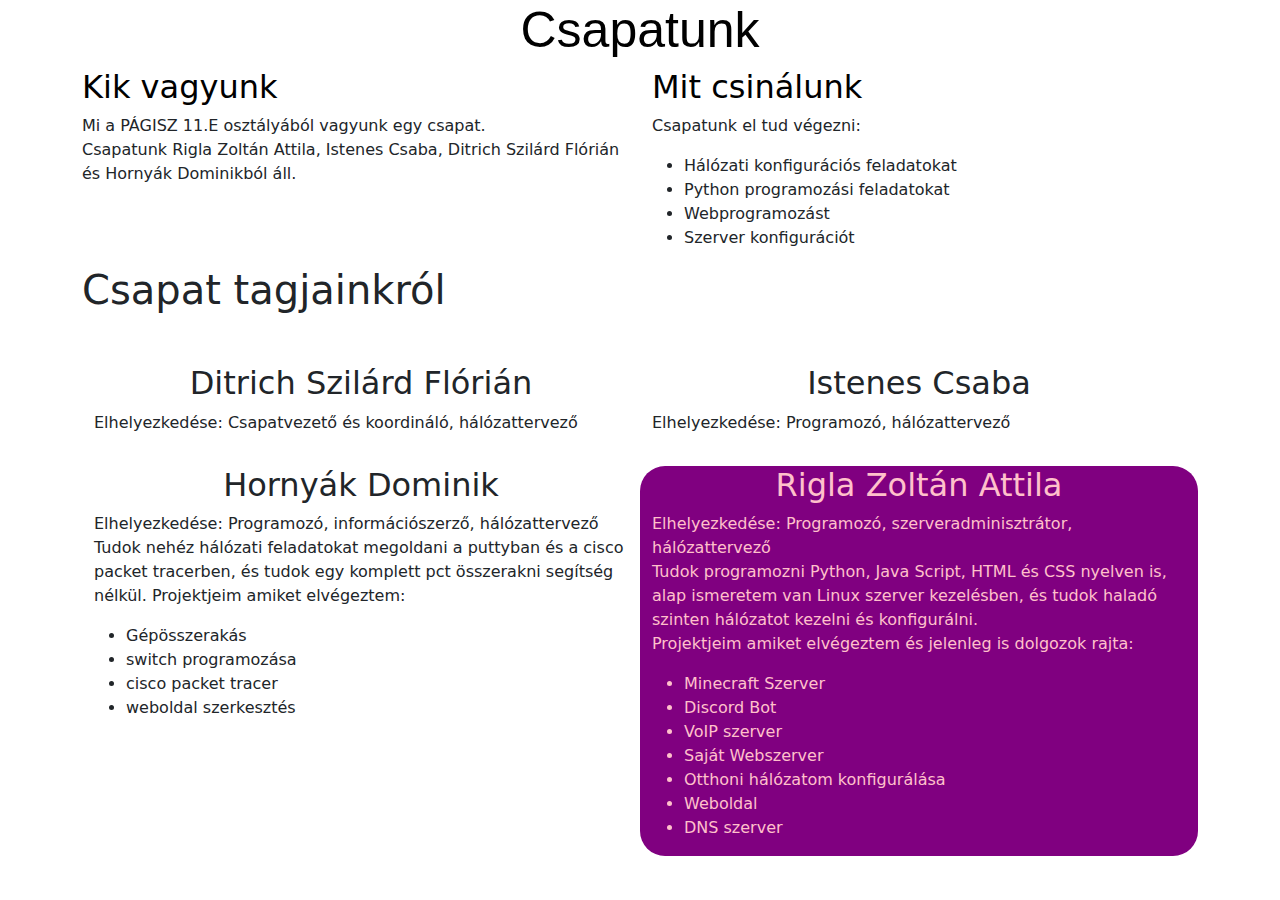
==== index.html @ 7a49405f "iras magamrol" ====
<!DOCTYPE html>
<html lang="hu">
<head>
    <meta charset="UTF-8">
    <meta name="viewport" content="width=device-width, initial-scale=1.0">
    <title>Csapatunk</title>
    <script lang="JavaScript" src="index.js"></script>
    <link rel="stylesheet" href="index.css">
    <link href="https://cdn.jsdelivr.net/npm/bootstrap@5.3.3/dist/css/bootstrap.min.css" rel="stylesheet" integrity="sha384-QWTKZyjpPEjISv5WaRU9OFeRpok6YctnYmDr5pNlyT2bRjXh0JMhjY6hW+ALEwIH" crossorigin="anonymous">
</head>
<body id="body">
    <h1 class="h1">Csapatunk</h1>
    <!--<div class="container">
        <div class="row">
            <button id="mode_toggle">Sötét mód</button>
        </div>
    </div>-->
    <div class="container body">
        <div class="row">
            <div class="col col-sm col-md col-lg col-xl">
                <h2 class="h2">Kik vagyunk</h2>
                <p>
                    Mi a PÁGISZ 11.E osztályából vagyunk egy csapat.<br>
                    Csapatunk Rigla Zoltán Attila, Istenes Csaba, Ditrich Szilárd Flórián és Hornyák Dominikból áll.<br>

                </p>
            </div>
            <div class="col-12 col-sm-12 col-md-6 col-lg-6 col-xl-6">
                <h2 class="h2">Mit csinálunk</h2>
                <p>
                    Csapatunk el tud végezni:
                    <ul>
                        <li>Hálózati konfigurációs feladatokat</li>
                        <li>Python programozási feladatokat</li>
                        <li>Webprogramozást</li>
                        <li>Szerver konfigurációt</li>
                    </ul>
                </p>
            </div>
        </div>
        <h1 id="team">Csapat tagjainkról</h1>
        <div class="container">
            <div class="row team1">
                <div class="col-12 col-sm-12 col-md-6 col-lg-6 col-xl-6">
                    <h2 id="flory">Ditrich Szilárd Flórián</h2>
                    <p>
                        Elhelyezkedése: Csapatvezető és koordináló, hálózattervező

                    </p>
                </div>
                <div class="col-12 col-sm-12 col-md-6 col-lg-6 col-xl-6">
                    <h2 id="isu">Istenes Csaba</h2>
                    <p>
                        Elhelyezkedése: Programozó, hálózattervező

                    </p>
                </div>
            </div>
            <div class="row team2">
                <div class="col-12 col-sm-12 col-md-6 col-lg-6 col-xl-6">
                    <h2 id="nagysas">Hornyák Dominik</h2>
                    <p> 
                        Elhelyezkedése: Programozó, információszerző, hálózattervező<br>
                        Tudok nehéz hálózati feladatokat megoldani a puttyban és a cisco packet tracerben, és tudok egy komplett pct összerakni segítség nélkül.
                        Projektjeim amiket elvégeztem:
                        <ul>
                            <li>Gépösszerakás</li>
                            <li>switch programozása</li>
                            <li>cisco packet tracer</li>
                            <li>weboldal szerkesztés</li>
                        </ul>
                    </p>
                </div>
                <div class="col-12 col-sm-12 col-md-6 col-lg-6 col-xl-6 axy">
                    <h2 id="axy">Rigla Zoltán Attila</h2>
                    <p>
                        Elhelyezkedése: Programozó, szerveradminisztrátor, hálózattervező<br>
                        Tudok programozni Python, Java Script, HTML és CSS nyelven is, alap ismeretem van Linux szerver kezelésben, és tudok haladó szinten hálózatot kezelni és konfigurálni.<br>
                        Projektjeim amiket elvégeztem és jelenleg is dolgozok rajta:
                        <ul>
                            <li>Minecraft Szerver</li>
                            <li>Discord Bot</li>
                            <li>VoIP szerver</li>
                            <li>Saját Webszerver</li>
                            <li>Otthoni hálózatom konfigurálása</li>
                            <li>Weboldal</li>
                            <li>DNS szerver</li>
                        </ul>
                    </p>
                </div>
            </div>
        </div>
    </div>
</body>
</html>
---- index.css ----
body{
    background-color: #ffffff;
    color: #000000;
    transition: background-color 0.3s, color 0.3s;
}
.h1{
    color: black !important;
    font-family: 'Gill Sans', 'Gill Sans MT', Calibri, 'Trebuchet MS', sans-serif;;
    font-size: 50px !important;
    text-align: center;
}
#body{
    background-color: white;
}
.h2{
    color: black !important;
    font-size: 30px;
}
.team1{
    margin: 0 0 15px 0;
}
.team2{
    margin: 0 0 15px 0;
}
#team{
    margin: 0 0 50px 0;
}
#flory{
    text-align: center;
}
#isu{
    text-align: center;
}
#nagysas{
    text-align: center;
}
#axy{
    text-align: center;
}
.axy{
    background-color: purple;
    color: pink;
    border-radius: 25px;
}
body.dark-mode{
    background-color: black;
    color: white;
}
body.dark-mode .body{
    background-color: darkgray;
}
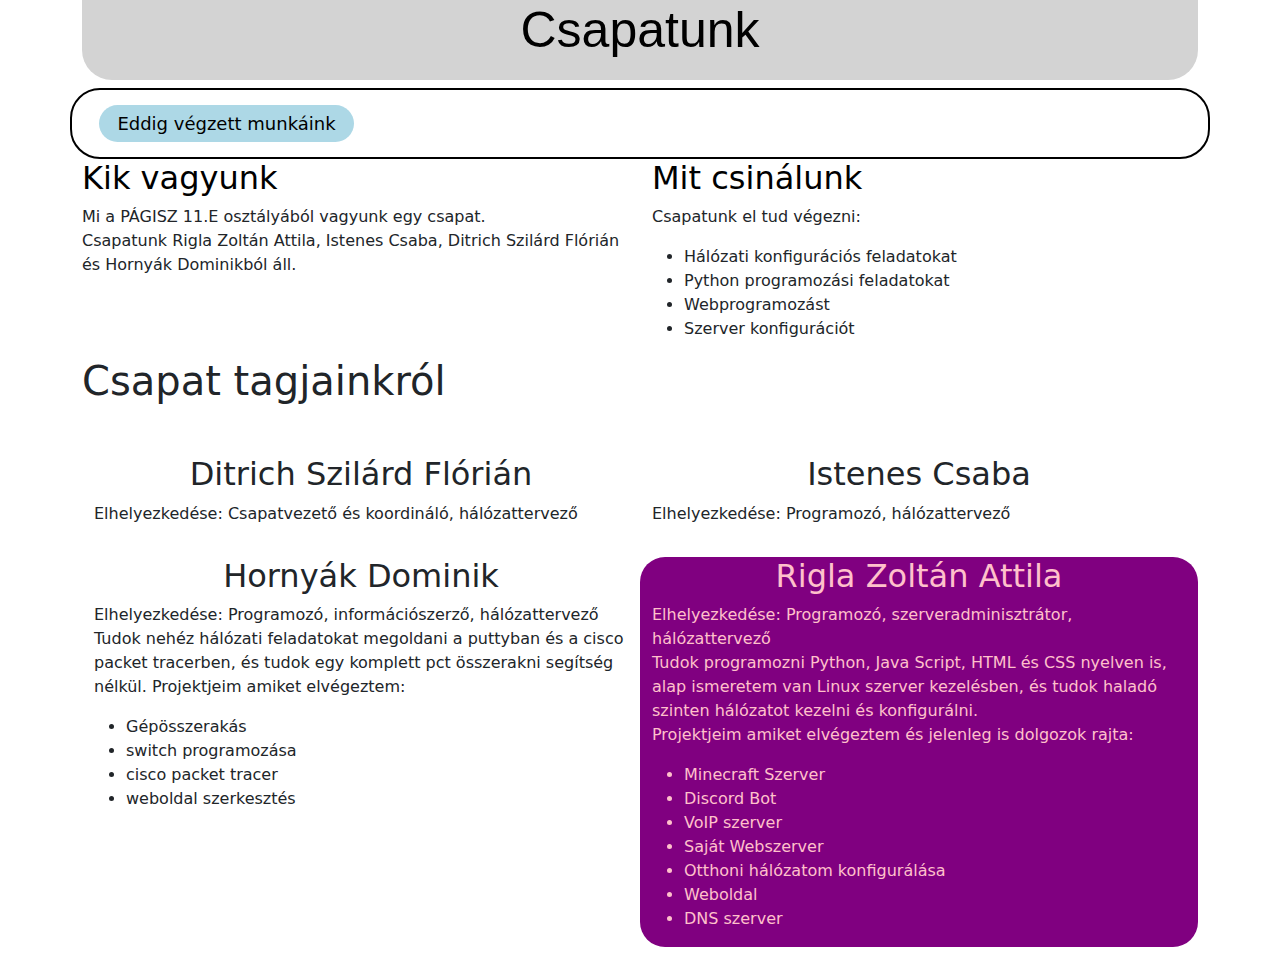
==== commit 4471699d: "Added button row" ====
--- a/index.html
+++ b/index.html
@@ -9,12 +9,20 @@
     <link href="https://cdn.jsdelivr.net/npm/bootstrap@5.3.3/dist/css/bootstrap.min.css" rel="stylesheet" integrity="sha384-QWTKZyjpPEjISv5WaRU9OFeRpok6YctnYmDr5pNlyT2bRjXh0JMhjY6hW+ALEwIH" crossorigin="anonymous">
 </head>
 <body id="body">
-    <h1 class="h1">Csapatunk</h1>
-    <!--<div class="container">
-        <div class="row">
-            <button id="mode_toggle">Sötét mód</button>
+    <div class="container ">
+        <h1 class="h1 title">Csapatunk</h1>
+        <div class="row button-row">
+            <!--<div class="col-6 col-sm-6 col-md-3 col-lg-3 col-xl-3">
+                <button id="mode-toggle">Sötét mód</button>
+            </div>-->
+            <div class="col-6 col-sm-6 col-md-3 col-lg-3 col-xl-3 portfolio" >
+                <button onclick="location.href='portfolio.html'">Eddig végzett munkáink</button>
+            </div>
         </div>
-    </div>-->
+    </div>
+        <div class="container ">
+        
+    </div>
     <div class="container body">
         <div class="row">
             <div class="col col-sm col-md col-lg col-xl">
--- a/index.css
+++ b/index.css
@@ -2,12 +2,36 @@
     background-color: #ffffff;
     color: #000000;
     transition: background-color 0.3s, color 0.3s;
+}
+.title{
+    background-color: lightgray;
+    padding: 0 0 20px 0;
+    margin: 0 0 10px 0;
+    border-radius: 0 0 30px 30px;
 }
 .h1{
     color: black !important;
     font-family: 'Gill Sans', 'Gill Sans MT', Calibri, 'Trebuchet MS', sans-serif;;
     font-size: 50px !important;
     text-align: center;
+}
+.button-row{
+    border: #000000 solid 2px;
+    border-radius: 30px;
+    padding: 10px;
+}
+.button-row button{
+    background-color: lightblue;
+    border: unset;
+    border-radius: 25px;
+    font-size: large;
+    padding: 5px;
+    margin: 5px;
+    width: 100%;
+}
+.button-row button:hover{
+    background-color: rgb(88, 179, 209);
+    border: unset;
 }
 #body{
     background-color: white;
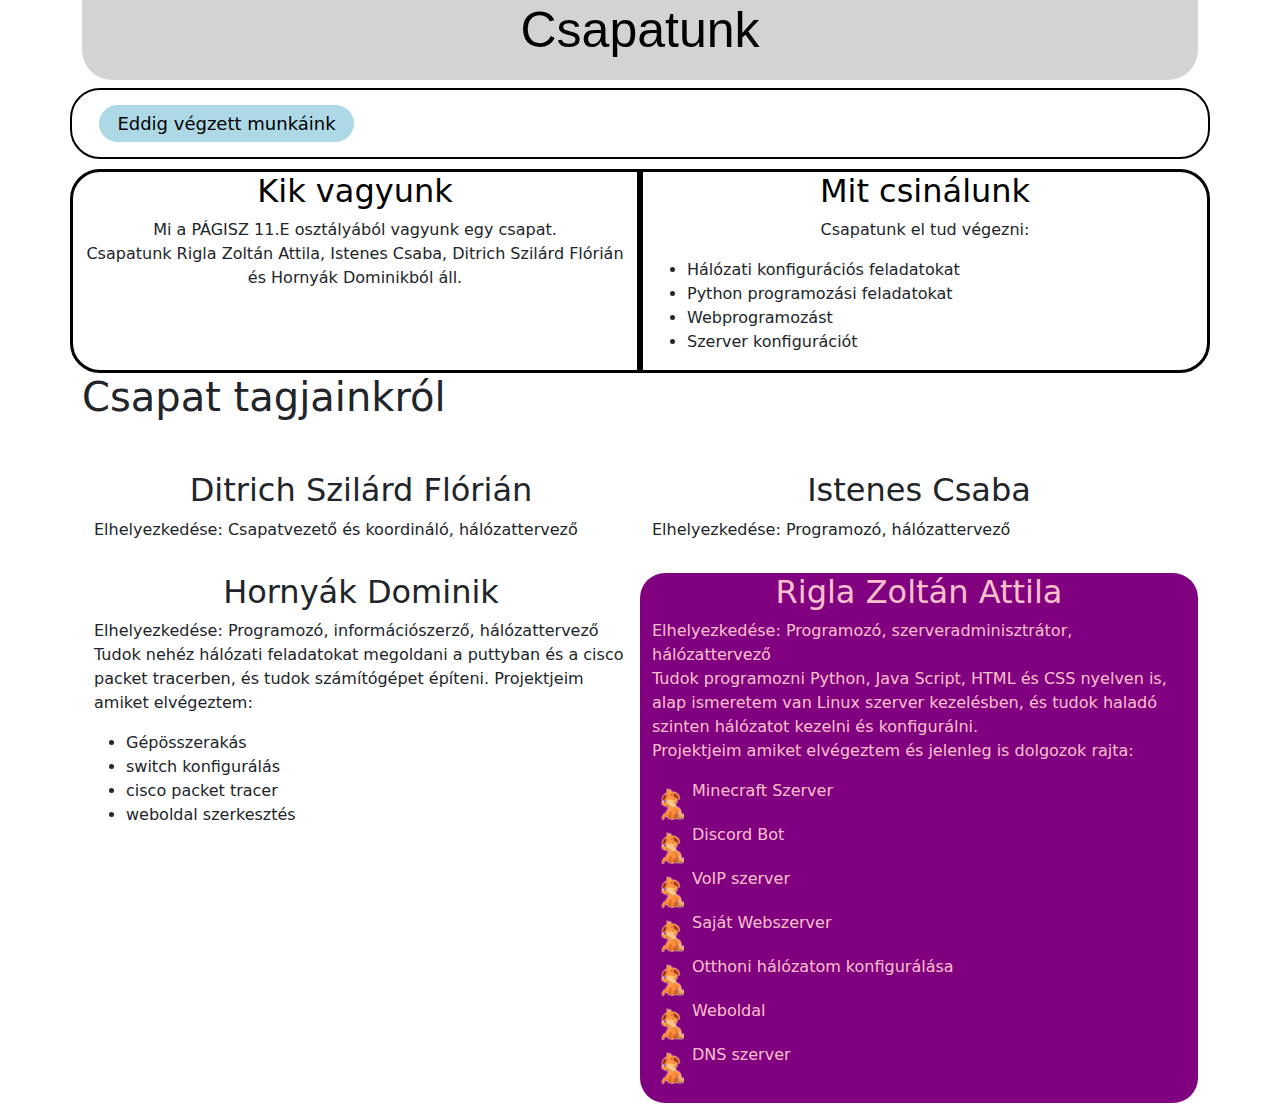
==== commit 3fa4b0e3: "Updated the look of the team about" ====
--- a/index.html
+++ b/index.html
@@ -20,12 +20,9 @@
             </div>
         </div>
     </div>
-        <div class="container ">
-        
-    </div>
-    <div class="container body">
+    <div class="container">
         <div class="row">
-            <div class="col col-sm col-md col-lg col-xl">
+            <div class="col-12 col-sm-12 col-md-6 col-lg-6 col-xl-6 about">
                 <h2 class="h2">Kik vagyunk</h2>
                 <p>
                     Mi a PÁGISZ 11.E osztályából vagyunk egy csapat.<br>
@@ -33,7 +30,7 @@
 
                 </p>
             </div>
-            <div class="col-12 col-sm-12 col-md-6 col-lg-6 col-xl-6">
+            <div class="col-12 col-sm-12 col-md-6 col-lg-6 col-xl-6 works">
                 <h2 class="h2">Mit csinálunk</h2>
                 <p>
                     Csapatunk el tud végezni:
@@ -69,11 +66,11 @@
                     <h2 id="nagysas">Hornyák Dominik</h2>
                     <p> 
                         Elhelyezkedése: Programozó, információszerző, hálózattervező<br>
-                        Tudok nehéz hálózati feladatokat megoldani a puttyban és a cisco packet tracerben, és tudok egy komplett pct összerakni segítség nélkül.
+                        Tudok nehéz hálózati feladatokat megoldani a puttyban és a cisco packet tracerben, és tudok számítógépet építeni.
                         Projektjeim amiket elvégeztem:
                         <ul>
                             <li>Gépösszerakás</li>
-                            <li>switch programozása</li>
+                            <li>switch konfigurálás</li>
                             <li>cisco packet tracer</li>
                             <li>weboldal szerkesztés</li>
                         </ul>
--- a/index.css
+++ b/index.css
@@ -19,6 +19,7 @@
     border: #000000 solid 2px;
     border-radius: 30px;
     padding: 10px;
+    margin: 10px;
 }
 .button-row button{
     background-color: lightblue;
@@ -33,8 +34,25 @@
     background-color: rgb(88, 179, 209);
     border: unset;
 }
-#body{
-    background-color: white;
+.about{
+    border: #000000 solid 3px;
+    border-radius: 30px 0 0 30px;
+}
+.about h2{
+    text-align: center;
+}
+.about p{
+    text-align: center;
+}
+.works{
+    border: #000000 solid 3px;
+    border-radius: 0 30px 30px 0;
+}
+.works h2{
+    text-align: center;
+}
+.works p{
+    text-align: center;
 }
 .h2{
     color: black !important;
@@ -58,13 +76,25 @@
 #nagysas{
     text-align: center;
 }
-#axy{
-    text-align: center;
-}
 .axy{
     background-color: purple;
     color: pink;
     border-radius: 25px;
+}
+.axy h2{
+    text-align: center;
+}
+.axy ul{
+    list-style-type: none;
+    padding: 0;
+}
+.axy ul li{
+    background-image: url('gif/dance-furry.gif');
+    background-size: 6%;
+    background-repeat: no-repeat;
+    background-position: left center;
+    padding-left: 40px;
+    padding-bottom: 20px;
 }
 body.dark-mode{
     background-color: black;
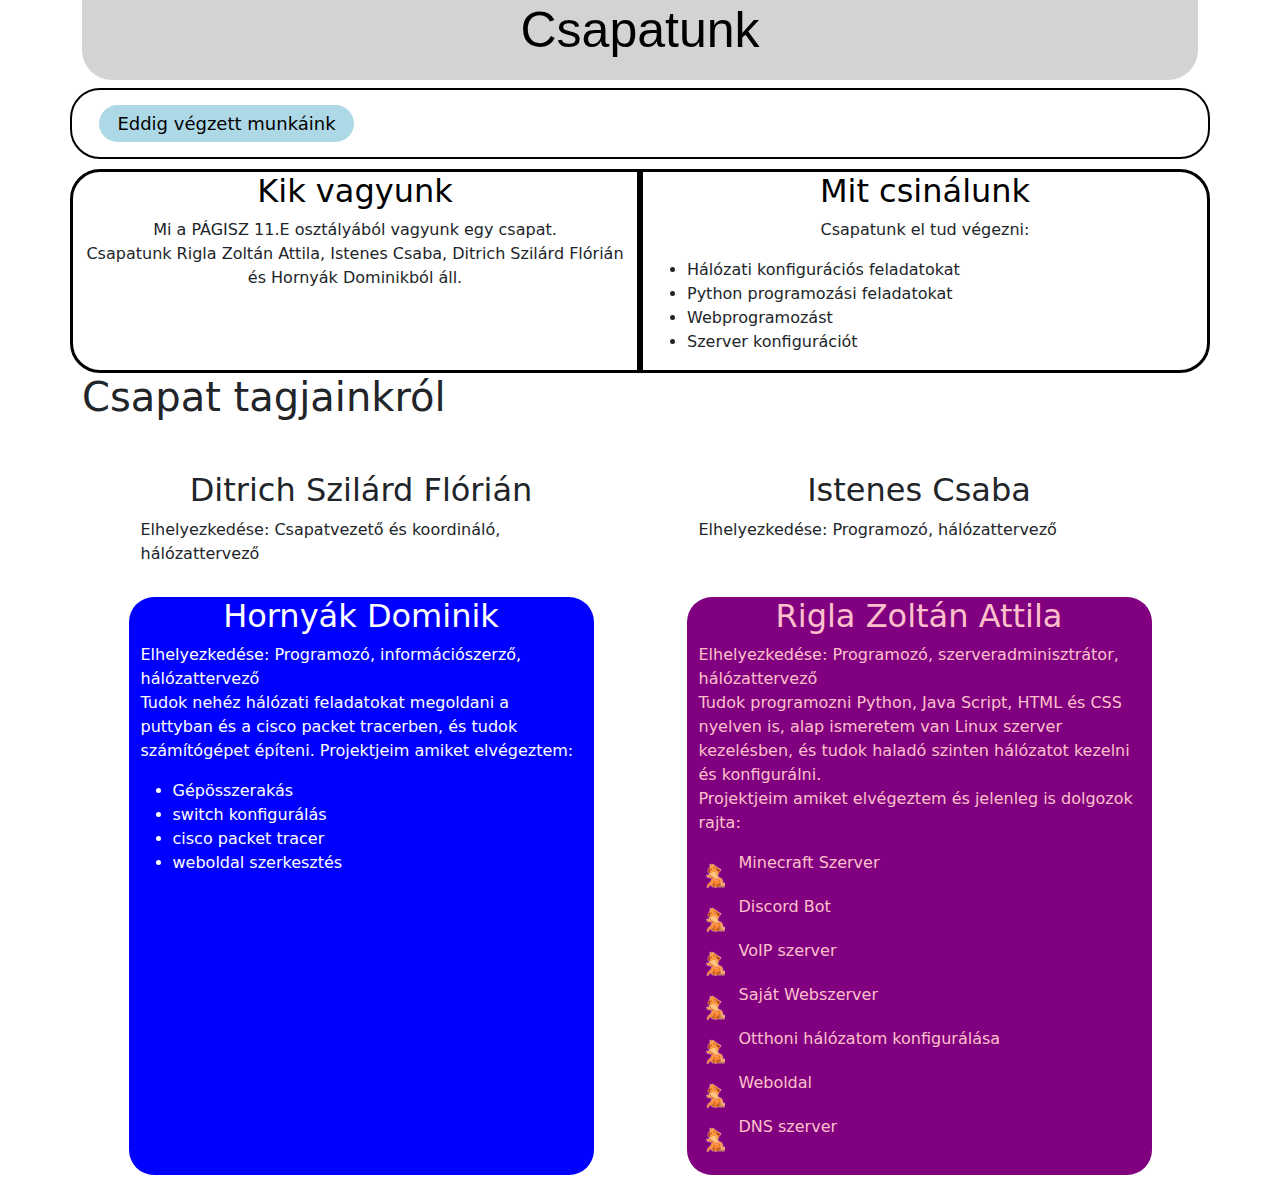
==== commit c215b0fd: "Updated style of teammate about" ====
--- a/index.html
+++ b/index.html
@@ -4,7 +4,7 @@
     <meta charset="UTF-8">
     <meta name="viewport" content="width=device-width, initial-scale=1.0">
     <title>Csapatunk</title>
-    <script lang="JavaScript" src="index.js"></script>
+    <script src="index.js"></script>
     <link rel="stylesheet" href="index.css">
     <link href="https://cdn.jsdelivr.net/npm/bootstrap@5.3.3/dist/css/bootstrap.min.css" rel="stylesheet" integrity="sha384-QWTKZyjpPEjISv5WaRU9OFeRpok6YctnYmDr5pNlyT2bRjXh0JMhjY6hW+ALEwIH" crossorigin="anonymous">
 </head>
@@ -34,27 +34,27 @@
                 <h2 class="h2">Mit csinálunk</h2>
                 <p>
                     Csapatunk el tud végezni:
+                </p>
                     <ul>
                         <li>Hálózati konfigurációs feladatokat</li>
                         <li>Python programozási feladatokat</li>
                         <li>Webprogramozást</li>
                         <li>Szerver konfigurációt</li>
                     </ul>
-                </p>
             </div>
         </div>
         <h1 id="team">Csapat tagjainkról</h1>
         <div class="container">
             <div class="row team1">
-                <div class="col-12 col-sm-12 col-md-6 col-lg-6 col-xl-6">
-                    <h2 id="flory">Ditrich Szilárd Flórián</h2>
+                <div class="col-12 col-sm-12 col-md-5 col-lg-5 col-xl-5 flory">
+                    <h2>Ditrich Szilárd Flórián</h2>
                     <p>
                         Elhelyezkedése: Csapatvezető és koordináló, hálózattervező
 
                     </p>
                 </div>
-                <div class="col-12 col-sm-12 col-md-6 col-lg-6 col-xl-6">
-                    <h2 id="isu">Istenes Csaba</h2>
+                <div class="col-12 col-sm-12 col-md-5 col-lg-5 col-xl-5 isu">
+                    <h2>Istenes Csaba</h2>
                     <p>
                         Elhelyezkedése: Programozó, hálózattervező
 
@@ -62,26 +62,27 @@
                 </div>
             </div>
             <div class="row team2">
-                <div class="col-12 col-sm-12 col-md-6 col-lg-6 col-xl-6">
-                    <h2 id="nagysas">Hornyák Dominik</h2>
+                <div class="col-12 col-sm-12 col-md-5 col-lg-5 col-xl-5 nagysas">
+                    <h2>Hornyák Dominik</h2>
                     <p> 
                         Elhelyezkedése: Programozó, információszerző, hálózattervező<br>
                         Tudok nehéz hálózati feladatokat megoldani a puttyban és a cisco packet tracerben, és tudok számítógépet építeni.
                         Projektjeim amiket elvégeztem:
+                    </p>
                         <ul>
                             <li>Gépösszerakás</li>
                             <li>switch konfigurálás</li>
                             <li>cisco packet tracer</li>
                             <li>weboldal szerkesztés</li>
                         </ul>
-                    </p>
                 </div>
-                <div class="col-12 col-sm-12 col-md-6 col-lg-6 col-xl-6 axy">
-                    <h2 id="axy">Rigla Zoltán Attila</h2>
+                <div class="col-12 col-sm-12 col-md-5 col-lg-5 col-xl-5 axy">
+                    <h2>Rigla Zoltán Attila</h2>
                     <p>
                         Elhelyezkedése: Programozó, szerveradminisztrátor, hálózattervező<br>
                         Tudok programozni Python, Java Script, HTML és CSS nyelven is, alap ismeretem van Linux szerver kezelésben, és tudok haladó szinten hálózatot kezelni és konfigurálni.<br>
                         Projektjeim amiket elvégeztem és jelenleg is dolgozok rajta:
+                    </p>
                         <ul>
                             <li>Minecraft Szerver</li>
                             <li>Discord Bot</li>
@@ -91,7 +92,6 @@
                             <li>Weboldal</li>
                             <li>DNS szerver</li>
                         </ul>
-                    </p>
                 </div>
             </div>
         </div>
--- a/index.css
+++ b/index.css
@@ -60,20 +60,33 @@
 }
 .team1{
     margin: 0 0 15px 0;
+    justify-content: space-around;
 }
 .team2{
     margin: 0 0 15px 0;
+    justify-content: space-around;
 }
 #team{
     margin: 0 0 50px 0;
 }
-#flory{
+.flory{
+
+}
+.flory h2{
     text-align: center;
 }
-#isu{
+.isu{
+
+}
+.isu h2{
     text-align: center;
 }
-#nagysas{
+.nagysas{
+    background-color: blue;
+    color: white;
+    border-radius: 25px;
+}
+.nagysas h2{
     text-align: center;
 }
 .axy{
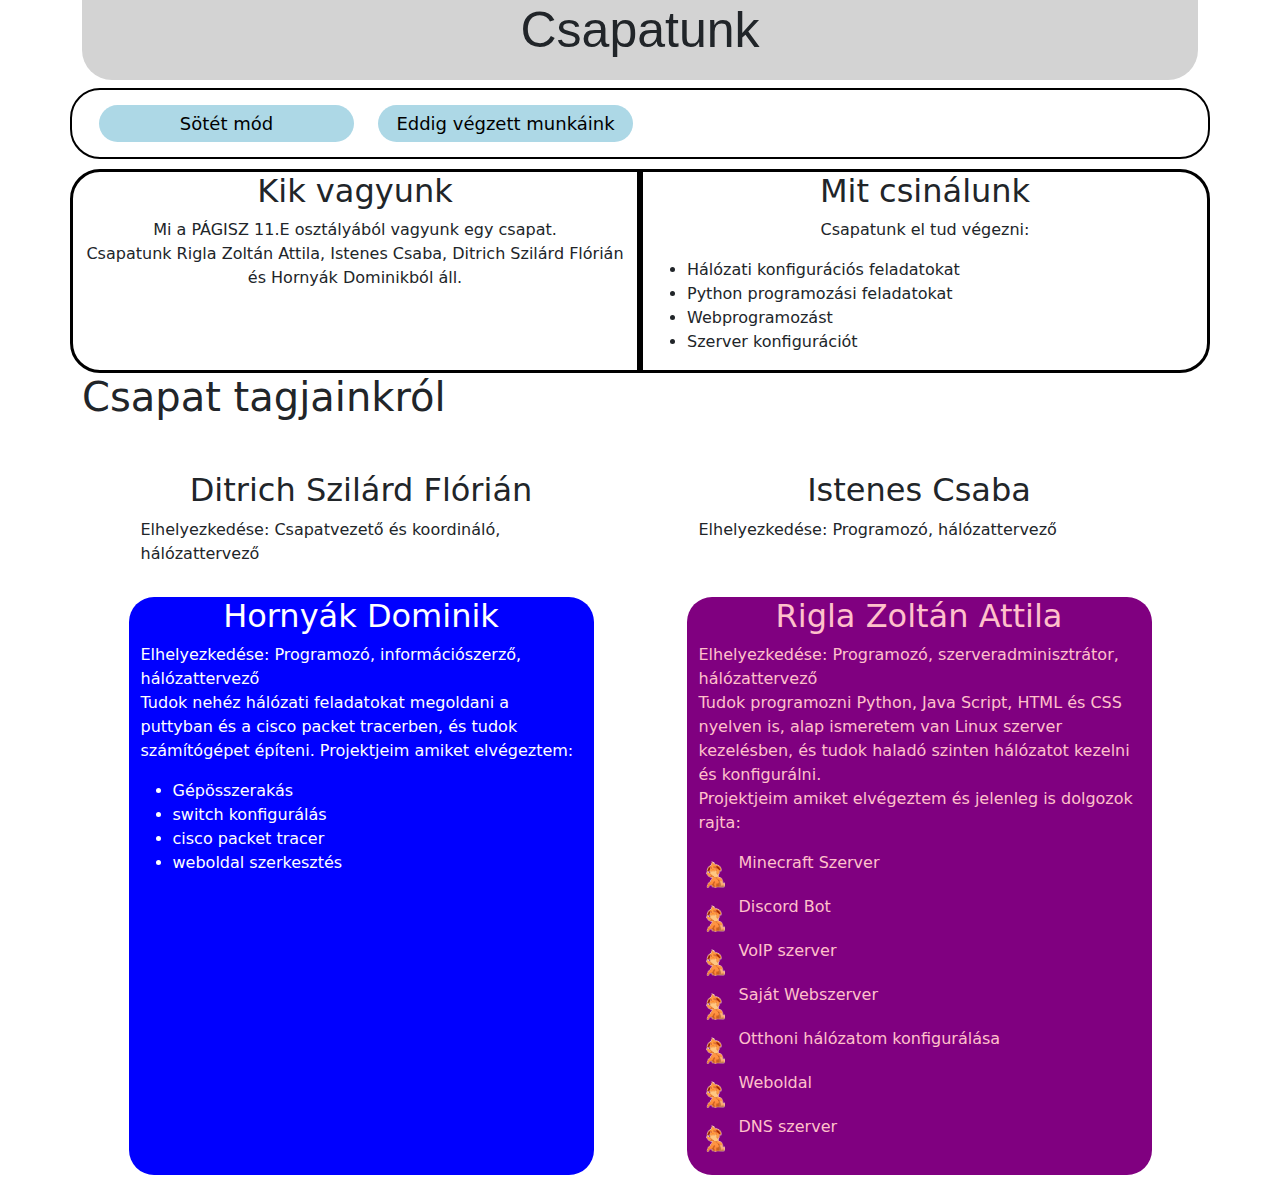
==== commit 01057b24: "Added dark mode" ====
--- a/index.html
+++ b/index.html
@@ -4,7 +4,7 @@
     <meta charset="UTF-8">
     <meta name="viewport" content="width=device-width, initial-scale=1.0">
     <title>Csapatunk</title>
-    <script src="index.js"></script>
+    
     <link rel="stylesheet" href="index.css">
     <link href="https://cdn.jsdelivr.net/npm/bootstrap@5.3.3/dist/css/bootstrap.min.css" rel="stylesheet" integrity="sha384-QWTKZyjpPEjISv5WaRU9OFeRpok6YctnYmDr5pNlyT2bRjXh0JMhjY6hW+ALEwIH" crossorigin="anonymous">
 </head>
@@ -12,9 +12,9 @@
     <div class="container ">
         <h1 class="h1 title">Csapatunk</h1>
         <div class="row button-row">
-            <!--<div class="col-6 col-sm-6 col-md-3 col-lg-3 col-xl-3">
-                <button id="mode-toggle">Sötét mód</button>
-            </div>-->
+            <div class="col-6 col-sm-6 col-md-3 col-lg-3 col-xl-3">
+                <button id="toggle-btn">Sötét mód</button>
+            </div>
             <div class="col-6 col-sm-6 col-md-3 col-lg-3 col-xl-3 portfolio" >
                 <button onclick="location.href='portfolio.html'">Eddig végzett munkáink</button>
             </div>
@@ -96,5 +96,6 @@
             </div>
         </div>
     </div>
+    <script src="index.js"></script>
 </body>
 </html>--- a/index.css
+++ b/index.css
@@ -10,7 +10,6 @@
     border-radius: 0 0 30px 30px;
 }
 .h1{
-    color: black !important;
     font-family: 'Gill Sans', 'Gill Sans MT', Calibri, 'Trebuchet MS', sans-serif;;
     font-size: 50px !important;
     text-align: center;
@@ -55,7 +54,6 @@
     text-align: center;
 }
 .h2{
-    color: black !important;
     font-size: 30px;
 }
 .team1{
@@ -91,7 +89,7 @@
 }
 .axy{
     background-color: purple;
-    color: pink;
+    color: pink !important;
     border-radius: 25px;
 }
 .axy h2{
@@ -109,10 +107,20 @@
     padding-left: 40px;
     padding-bottom: 20px;
 }
-body.dark-mode{
-    background-color: black;
+.dark-mode{
+    background-color: #000000;
+    color: #ffffff;
+}
+.dark-mode .title{
+    background-color: darkgray;
+}
+.dark-mode .works,.dark-mode .about{
+    border: #ffffff solid 3px;
+}
+.dark-mode .button-row{
+    border: #ffffff solid 2px;
+}
+.dark-mode .button-row button{
+    background-color: blue;
     color: white;
-}
-body.dark-mode .body{
-    background-color: darkgray;
 }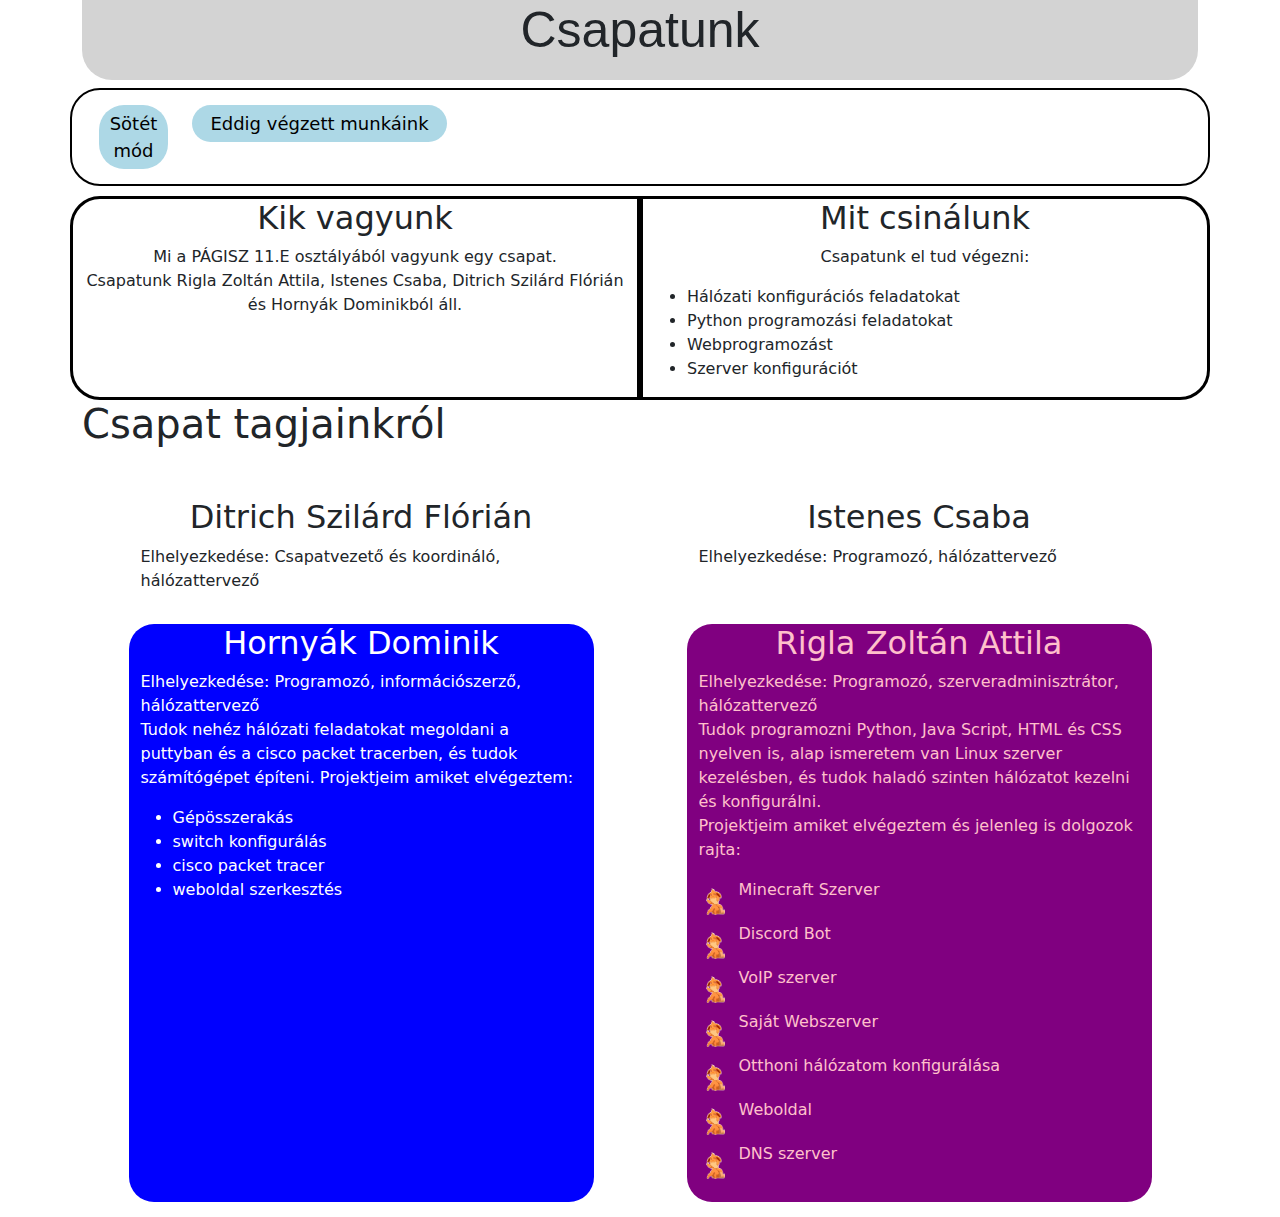
==== commit e069de02: "Update the abouts in dark mode" ====
--- a/index.html
+++ b/index.html
@@ -12,7 +12,7 @@
     <div class="container ">
         <h1 class="h1 title">Csapatunk</h1>
         <div class="row button-row">
-            <div class="col-6 col-sm-6 col-md-3 col-lg-3 col-xl-3">
+            <div class="col-3 col-sm-3 col-md-1 col-lg-1 col-xl-1">
                 <button id="toggle-btn">Sötét mód</button>
             </div>
             <div class="col-6 col-sm-6 col-md-3 col-lg-3 col-xl-3 portfolio" >
--- a/index.css
+++ b/index.css
@@ -123,4 +123,14 @@
 .dark-mode .button-row button{
     background-color: blue;
     color: white;
+}
+.dark-mode .button-row button:hover{
+    background-color: darkblue;
+    color: #ffffff;
+}
+.dark-mode .nagysas{
+    background-color: darkblue;
+}
+.dark-mode .axy{
+    background-color: darkviolet;
 }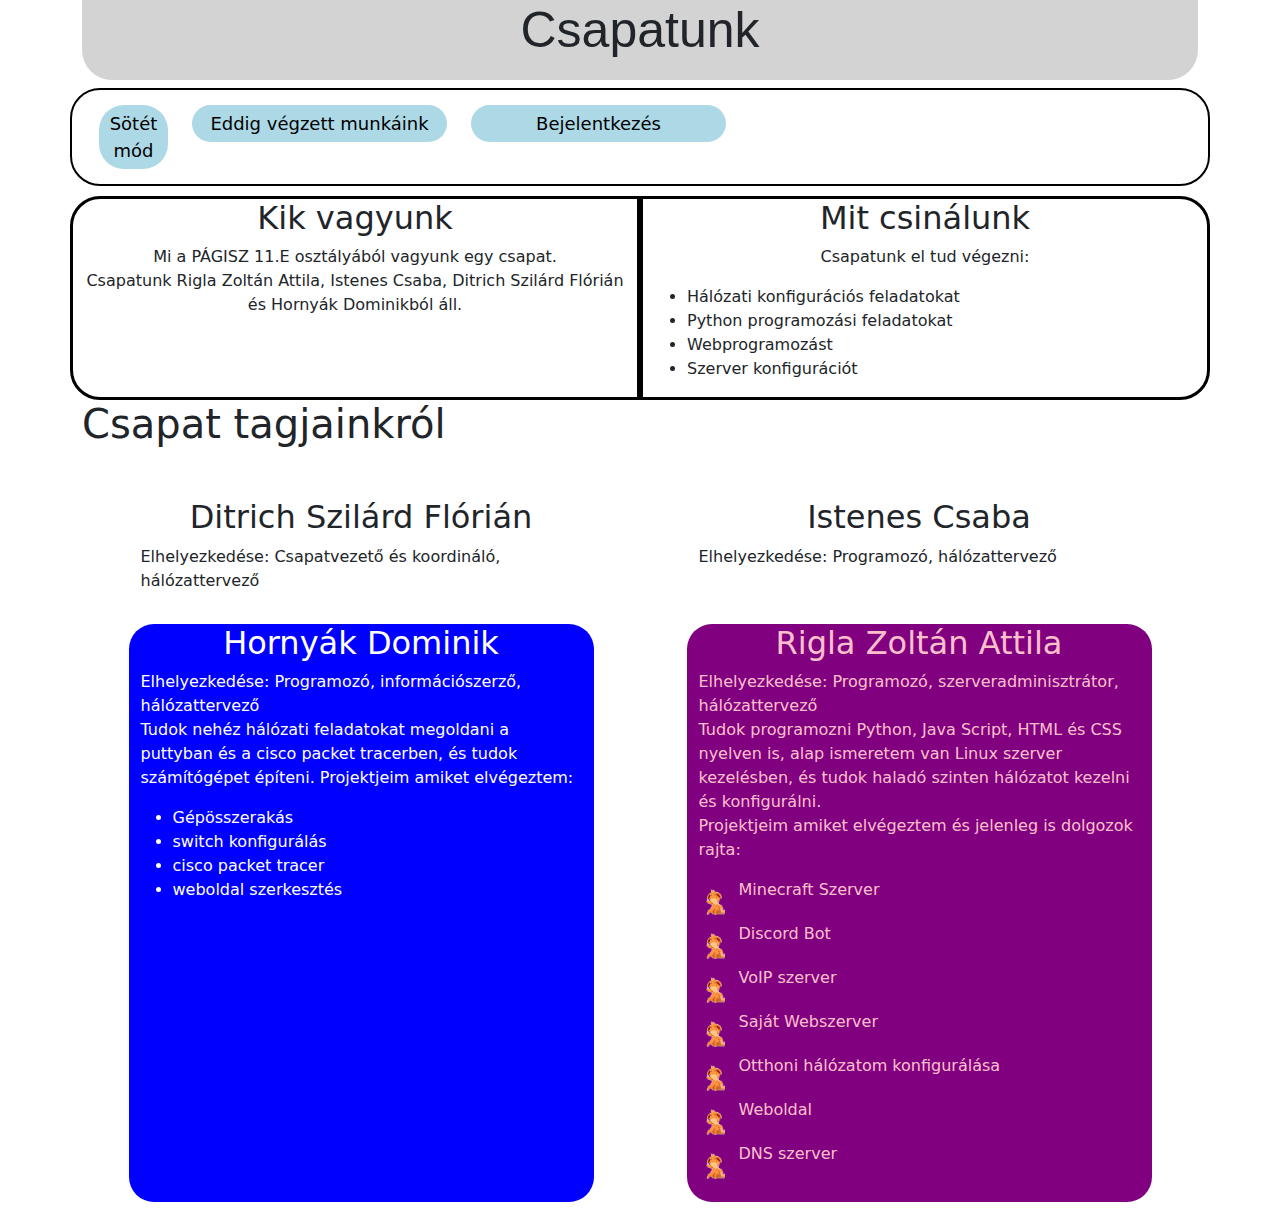
==== commit adf49f13: "Linked login and register" ====
--- a/index.html
+++ b/index.html
@@ -17,6 +17,9 @@
             </div>
             <div class="col-6 col-sm-6 col-md-3 col-lg-3 col-xl-3 portfolio" >
                 <button onclick="location.href='portfolio.html'">Eddig végzett munkáink</button>
+            </div>
+            <div class="col-6 col-sm-6 col-md-3 col-lg-3 col-xl-3 login-register">
+                <button onclick="location.href='user/login.html'">Bejelentkezés</button>
             </div>
         </div>
     </div>
